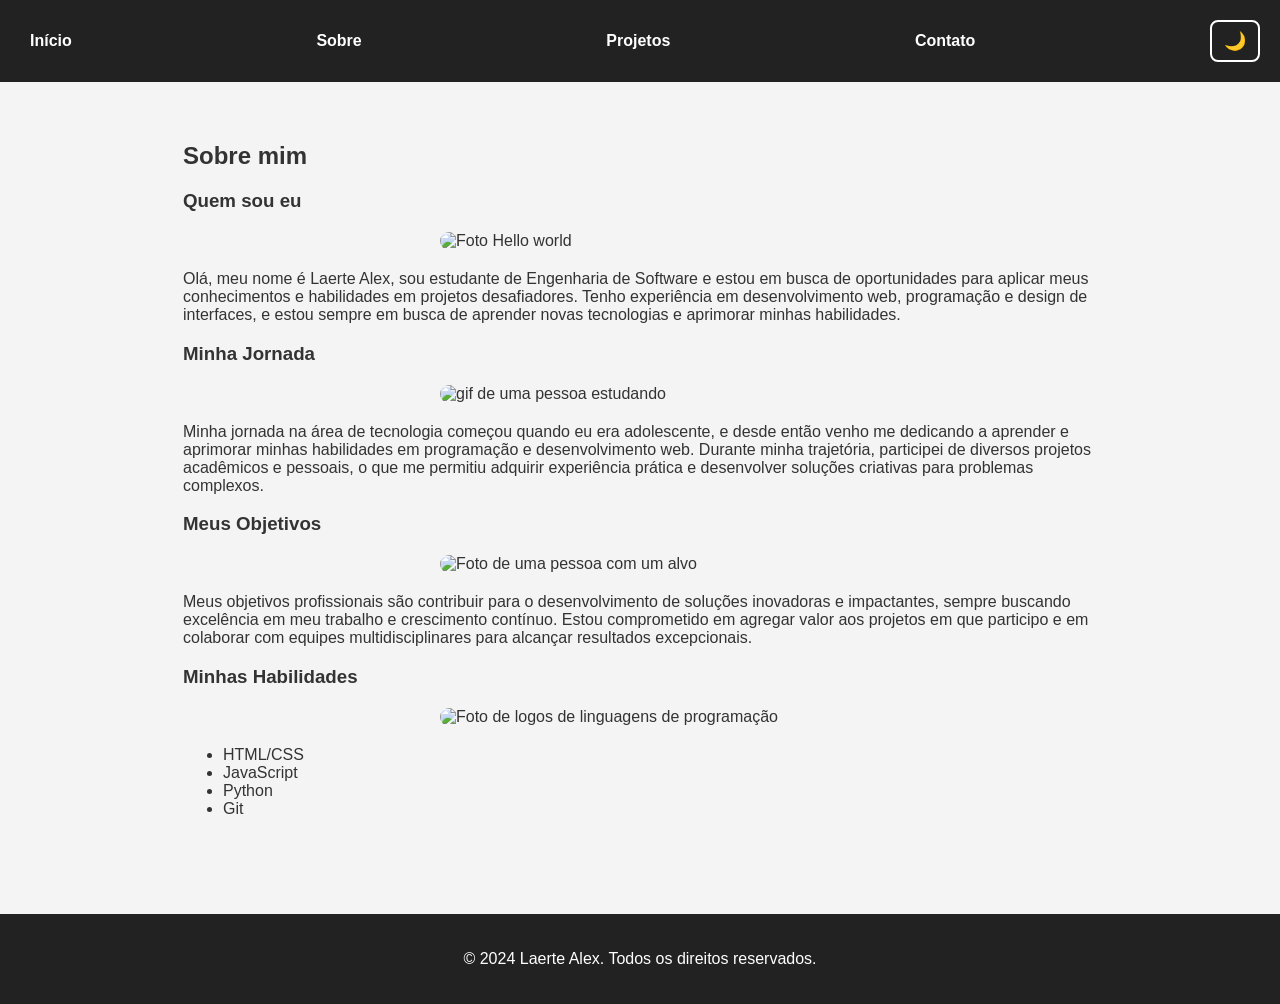
==== sobre.html @ fae03dad "Add files via upload" ====
<!DOCTYPE html>
<html lang="pt-BR">
    <!-- esses codigos  html que não é o 'principal' é para fazer fucnionar as paginas, cada html alem do index é a pagina do site  -->
<head>
    <meta charset="UTF-8">
    <meta name="viewport" content="width=device-width, initial-scale=1.0">
    <!-- Meta tags para SEO -->
    <meta
name="description"
content="Portfólio de Laerte Alex, estudante de Engenharia de Software, apresentando projetos desenvolvidos em HTML, CSS e JavaScript.">
<!-- Meta tags para SEO palavras-chave -->
<meta
name="keywords"
content="portfólio, HTML, CSS, JavaScript, Engenharia de Software, Front-End">
<!-- Meta tags para SEO autor -->
<meta
name="author"
content="Laerte Alex">
    <title>Sobre Mim | Laerte Alex</title>
    <link rel="stylesheet" href="style.css">
</head>
<body>
    <header>
        <!-- novamente colocando o menu de navegação, a unica coisa que muda é o main ja que quero alterar as páginas -->
        <nav>
            <a href="index.html">Início</a>

            <a href="sobre.html">Sobre</a>

            <a href="projetos.html">Projetos</a>

            <a href="contato.html">Contato</a>

            <button id="temaBtn" class="tema-btn">🌙</button>
        </nav>
    </header>
    <!-- aqui começa o conteúdo principal dessa página -->
    <main class="container">
        <section class="container">
            <h1>Sobre mim</h1>
            <h3>Quem sou eu</h3>
            <img class="quemSouEu" src="foto/quem sou eu.jpg" alt="Foto Hello world">
            <p>Olá, meu nome é Laerte Alex, sou estudante de Engenharia de Software e estou em busca de oportunidades para aplicar meus conhecimentos e habilidades em projetos desafiadores. Tenho experiência em desenvolvimento web, programação e design de interfaces, e estou sempre em busca de aprender novas tecnologias e aprimorar minhas habilidades.</p>

            <h3> Minha Jornada</h3>
            <img class="minhaJornada" src="foto/minh jornada.gif" alt="gif de uma pessoa estudando">
            <p>Minha jornada na área de tecnologia começou quando eu era adolescente, e desde então venho me dedicando a aprender e aprimorar minhas habilidades em programação e desenvolvimento web. Durante minha trajetória, participei de diversos projetos acadêmicos e pessoais, o que me permitiu adquirir experiência prática e desenvolver soluções criativas para problemas complexos.</p>

            <h3>Meus Objetivos</h3>
            <img class="objetivos" src="foto/objetivo.jpg" alt="Foto de uma pessoa com um alvo">
            <p>Meus objetivos profissionais são contribuir para o desenvolvimento de soluções inovadoras e impactantes, sempre buscando excelência em meu trabalho e crescimento contínuo. Estou comprometido em agregar valor aos projetos em que participo e em colaborar com equipes multidisciplinares para alcançar resultados excepcionais.</p>
            
            <h3>Minhas Habilidades</h3>
            <img class="skills" src="foto/skills.jpg" alt="Foto de logos de linguagens de programação">
            <ul>
                <li>HTML/CSS</li>
                <li>JavaScript</li>
                <li>Python</li>
                <li>Git</li>
            </ul>
        </section>

    </main>
<footer>
    <!-- A parte do footer é responsável por adicionar o rodapé do site, então aqui optei por colocar meus dados/infos do meu portifolio -->
    <p>© 2024 Laerte Alex. Todos os direitos reservados.</p>
</footer>
<button id="topoBtn" class="topo-btn">
↑
</button>
<script src="script.js"></script>
</body>
</html>
---- style.css ----
body{
    /*fazendo isso eu removo as margens pra não ficar espaços em branco, e adicionei fontes para o meu site para caso o dispositivo que esteja acessando consiga lê-lo */
    margin:0;
    font-family:Arial, Helvetica, sans-serif;
    /*aqui ja temos os primeiros estilos aplicados */
    background: #f4f4f4;
    color: #333;
}
*{
    box-sizing:border-box;
}

header{
    /*aqui eu estilizei o header, que é a parte de cima do site, onde fica o menu de navegação */
    background: #222;
    padding:20px;
    text-align:center;
}

nav a{

    margin:0 10px;
    /* inline-block para sempre ficar um lado a lado independente do tamanho que  agnete coloque no dispositivo, com a ajuda do center e o gap para 'polir'*/
    display:inline-block;
    gap: 30px;
    justify-content:center;
}

nav a{
    /*aqui eu estilizei os links do menu de navegação, que são os links que levam para as outras páginas do site */
    color:white;
    text-decoration:none;
    font-weight:bold;
}
nav a:hover{
    /* o hover serve para alterar o estilo do link quando o usuário passa o mouse sobre ele */
    color:#00bfff;
}

nav{
    display:flex;
    justify-content:space-between;
    align-items:center;
}

.menu{
    display:flex;
    gap: 30px;
}

.container{
    /*aqui eu estilizei o container, que é a parte principal do site, onde fica o conteúdo principal */
    width:90%;
    max-width:1100px;
    margin:auto;
    padding:20px;
}

.foto{
    /*aqui eu estilizei a foto, que é a imagem do usuário */
    width:100px;
    display:block;
    margin:20px auto;
    border-radius: 50%;
}

.hero{
    /*aqui eu estilizei a seção hero, que é a parte principal do site, onde fica o conteúdo principal */
    text-align:center;
    padding:60px 20px;
}

.botao{
    /*aqui eu estilizei o botão, que é o link que leva para a página de projetos */
    display:inline-block;
    margin-top:20px;
    background:#0077cc;
    color:white;
    padding:12px 25px;
    border-radius:8px;
    text-decoration:none;
    transition: .3s;
}
.botao:hover{
    /*aqui eu estilizei o botão quando o usuário passa o mouse sobre ele */
    background:#005fa3;
}

footer{
    /*aqui eu estilizei o footer, que é a parte de baixo do site, onde fica o rodapé */
    background:#222;
    color:white;
    text-align:center;
    padding:20px;
    margin-top:40px;
}

.card{
    /*aqui eu estilizei o card, que é a parte que fica os projetos */
    background:white;
    padding:20px;
    margin:20px 0;
    border-radius:10px;
    box-shadow:0 0 10px rgba(0,0,0,.1);
}

form{
    /*aqui eu estilizei o formulário, que é a parte que fica o formulário de contato */
    display:flex;
    flex-direction:column;
}
label{
    /*aqui eu estilizei os labels, que são os textos que ficam acima dos campos do formulário */
    margin:15px;
    font-weight:bold;
}

.campo{
    /*aqui eu estilizei os campos, que são os campos do formulário */
    padding:10px;
    margin-top:5px;
    border-radius:6px;
    border:1px solid #ccc;
    font-size:16px;
}


/* Estilos para dispositivos móveis */
/* Estilos para dispositivos móveis */
@media (max-width:768px){
    /*aqui eu estilizei o site para quando o usuário estiver acessando o site em um dispositivo com tela menor que 768px */
    nav a{
        flex-direction:column;
        align-items:center;
    }
}

@media (max-width:768px){
    /* Estilos para dispositivos móveis barra de navegação */
    nav{
        flex-direction:column;
    }
    .menu{
        margin-top:20px;
        flex-direction:column;
        align-items:center;
    }
}

@media(max-width:768px){
    /* Estilos para dispositivos móveis foto */
  .foto{
    width:150px;
  }
}

@media (max-width:768px){
    /* Estilos para dispositivos móveis titulo*/
    h1{
        font-size:32px;
    }
}

@media (max-width:768px){
    /* Estilos para dispositivos móveis */
    .botao{
        width:100%;
        box-sizing:border-box;
        text-align:center;
    }
}

@media (max-width:768px){
    /* Estilos para dispositivos móveis */
    .card{
        margin: 15px 0;
    }
}

@media (max-width:768px){
    /* Estilos para dispositivos móveis */
    .campo{
        font-size:14px;
    }
}
/* Botão para voltar ao topo */
.topo-btn {
position: fixed;
bottom: 20px;
right: 20px;
width: 50px;
height: 50px;
border: none;
border-radius: 50%;
background: #0077cc;
color: white;
font-size: 24px;
cursor: pointer;
display: block;
box-shadow: 0 4px 10px rgba(0,0,0,.2);
transition: .3s;
}


.tema-btn {
background: none;
border: 2px solid white;
color: white;
padding: 8px 12px;
border-radius: 8px;
cursor: pointer;
font-size: 18px;
}

body.dark {
background: #121212;
color: #f1f1f1;
}

body.dark .card,
body.dark section {
background: #1e1e1e;
color: #f1f1f1;
}

.minhaJornada {
    width: 600%;
    max-width: 400px;
    display: block;
    margin: 20px auto;
    border-radius: 10px;
}

.quemSouEu {
    width: 600%;
    max-width: 400px;
    display: block;
    margin: 20px auto;
    border-radius: 10px;
}

.objetivos {
    width: 600%;
    max-width: 400px;
    display: block;
    margin: 20px auto;
    border-radius: 10px;
}

.skills {
    width: 600%;
    max-width: 400px;
    display: block;
    margin: 20px auto;
    border-radius: 10px;
}
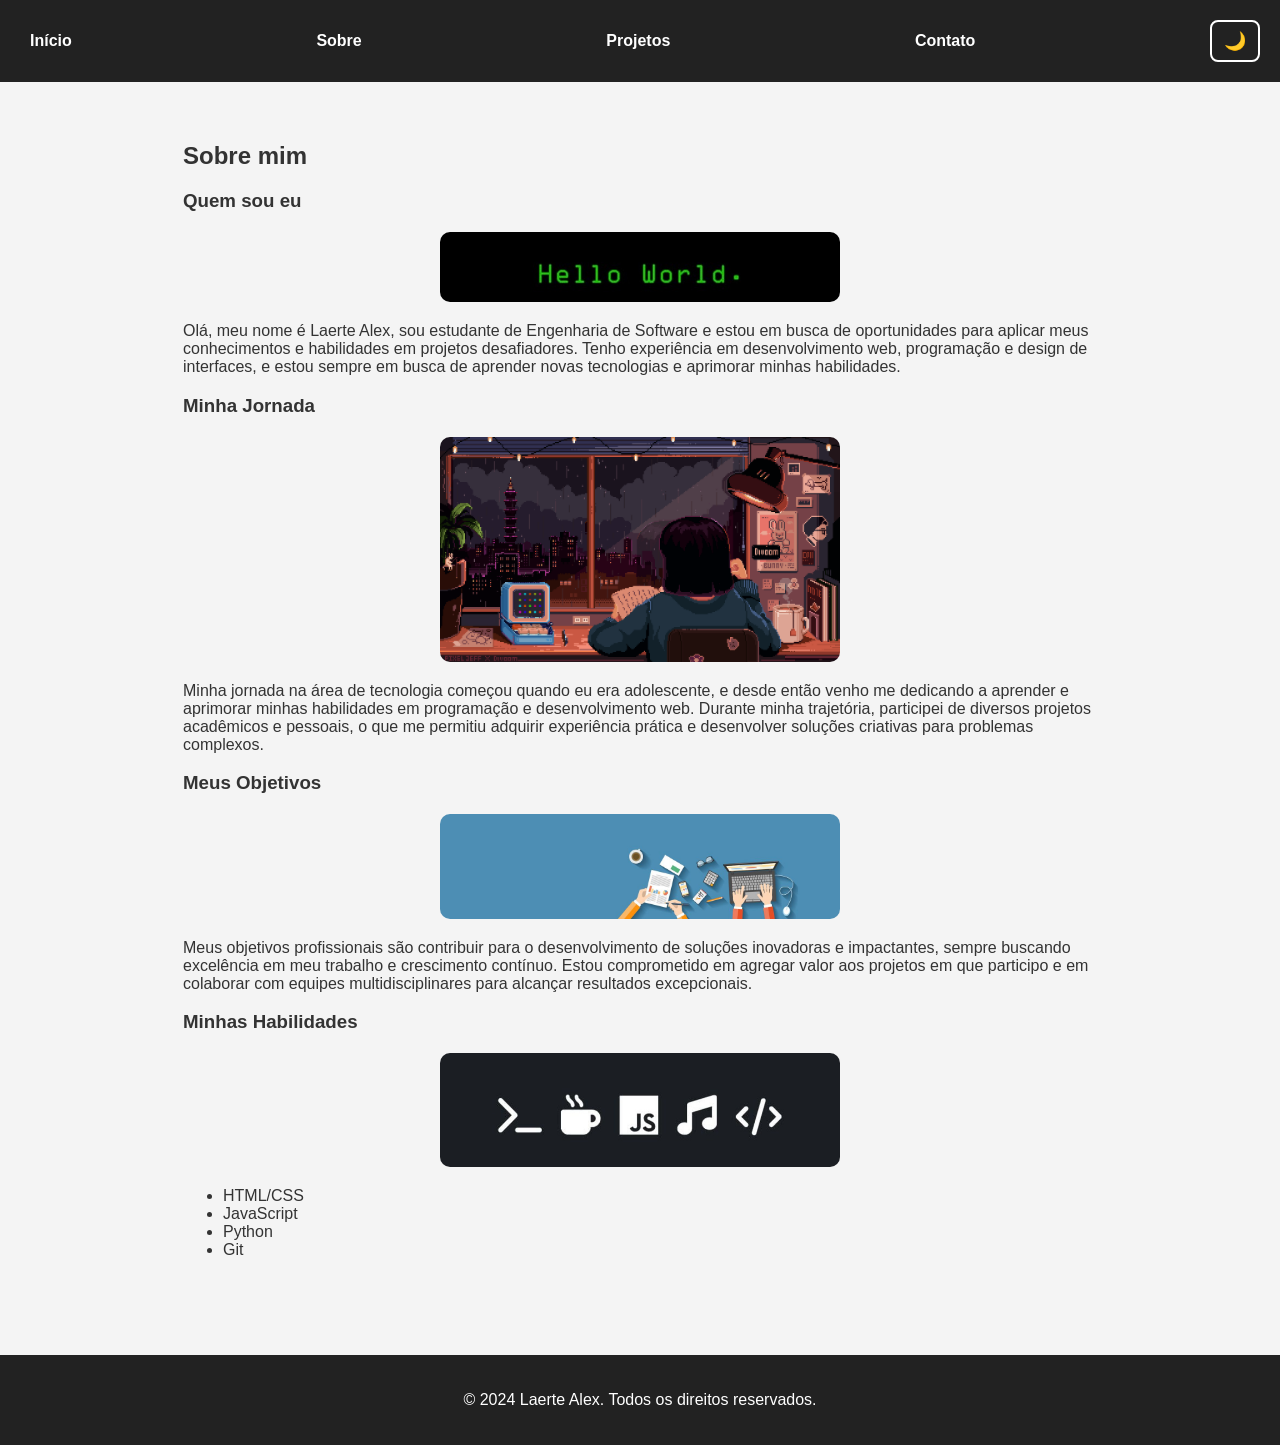
==== commit 7e62ba9c: "Update sobre.html" ====
--- a/sobre.html
+++ b/sobre.html
@@ -39,19 +39,19 @@
         <section class="container">
             <h1>Sobre mim</h1>
             <h3>Quem sou eu</h3>
-            <img class="quemSouEu" src="foto/quem sou eu.jpg" alt="Foto Hello world">
+            <img class="quemSouEu" src="quem sou eu.jpg" alt="Foto Hello world">
             <p>Olá, meu nome é Laerte Alex, sou estudante de Engenharia de Software e estou em busca de oportunidades para aplicar meus conhecimentos e habilidades em projetos desafiadores. Tenho experiência em desenvolvimento web, programação e design de interfaces, e estou sempre em busca de aprender novas tecnologias e aprimorar minhas habilidades.</p>
 
             <h3> Minha Jornada</h3>
-            <img class="minhaJornada" src="foto/minh jornada.gif" alt="gif de uma pessoa estudando">
+            <img class="minhaJornada" src="minh jornada.gif" alt="gif de uma pessoa estudando">
             <p>Minha jornada na área de tecnologia começou quando eu era adolescente, e desde então venho me dedicando a aprender e aprimorar minhas habilidades em programação e desenvolvimento web. Durante minha trajetória, participei de diversos projetos acadêmicos e pessoais, o que me permitiu adquirir experiência prática e desenvolver soluções criativas para problemas complexos.</p>
 
             <h3>Meus Objetivos</h3>
-            <img class="objetivos" src="foto/objetivo.jpg" alt="Foto de uma pessoa com um alvo">
+            <img class="objetivos" src="objetivo.jpg" alt="Foto de uma pessoa com um alvo">
             <p>Meus objetivos profissionais são contribuir para o desenvolvimento de soluções inovadoras e impactantes, sempre buscando excelência em meu trabalho e crescimento contínuo. Estou comprometido em agregar valor aos projetos em que participo e em colaborar com equipes multidisciplinares para alcançar resultados excepcionais.</p>
             
             <h3>Minhas Habilidades</h3>
-            <img class="skills" src="foto/skills.jpg" alt="Foto de logos de linguagens de programação">
+            <img class="skills" src="skills.jpg" alt="Foto de logos de linguagens de programação">
             <ul>
                 <li>HTML/CSS</li>
                 <li>JavaScript</li>
@@ -70,4 +70,4 @@
 </button>
 <script src="script.js"></script>
 </body>
-</html>+</html>
